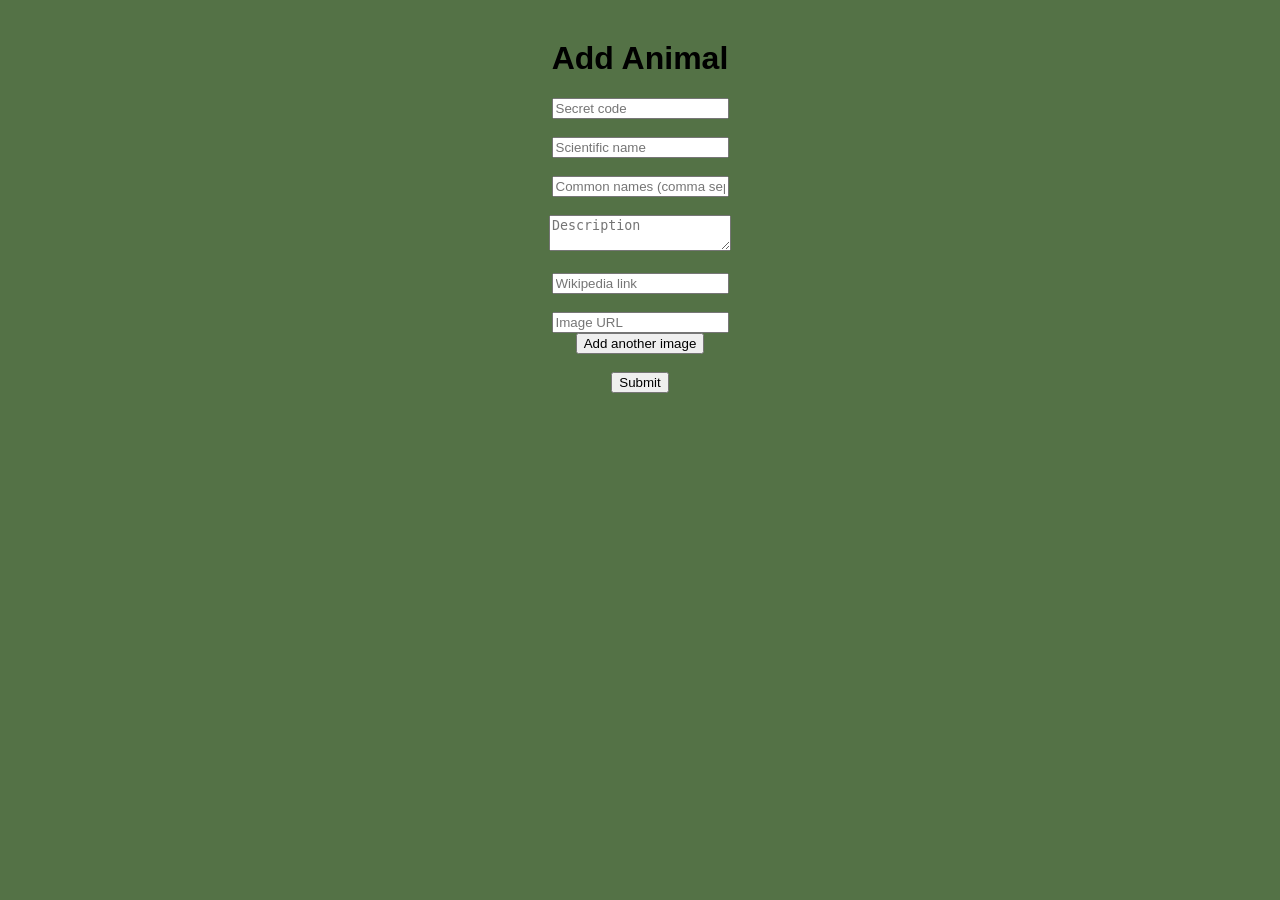
==== add.html @ 42eb828d "main" ====
<!DOCTYPE html>
<html>
<head>
<title>Add Animal</title>
<link rel="stylesheet" href="style.css">
</head>

<body>

<h1>Add Animal</h1>

<input id="code" placeholder="Secret code">

<br><br>

<input id="scientific" placeholder="Scientific name">

<br><br>

<input id="common" placeholder="Common names (comma separated)">

<br><br>

<textarea id="description" placeholder="Description"></textarea>

<br><br>

<input id="wiki" placeholder="Wikipedia link">

<br><br>

<div id="imageContainer">
<input class="imageInput" placeholder="Image URL">
</div>

<button onclick="addImage()">Add another image</button>

<br><br>

<button onclick="submitAnimal()">Submit</button>

<p id="status"></p>

<script src="add.js"></script>

</body>
</html>
---- style.css ----
body{
font-family: Arial;
text-align: center;
margin:40px;
background-color: #547246;
}

header{
display:flex;
justify-content:space-between;
align-items:center;
}

#suggestions{
list-style:none;
padding:0;
}

#suggestions li{
padding:6px;
cursor:pointer;
}

#suggestions li:hover{
background:#eee;
}

img{
max-width:300px;
margin:10px;
}
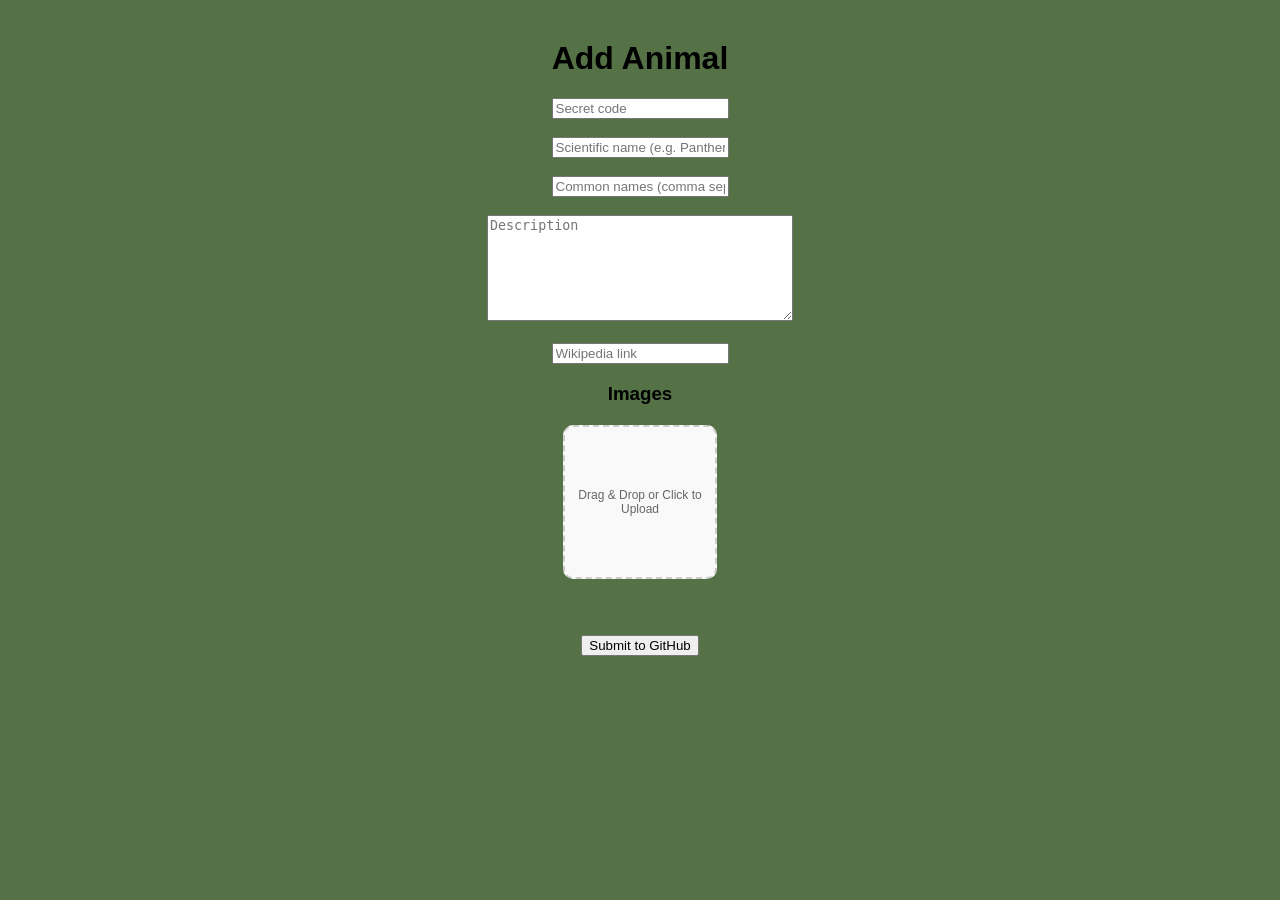
==== commit 7c9e09f9: "more" ====
--- a/add.html
+++ b/add.html
@@ -1,47 +1,37 @@
 <!DOCTYPE html>
 <html>
 <head>
-<title>Add Animal</title>
-<link rel="stylesheet" href="style.css">
+    <title>Add Animal</title>
+    <link rel="stylesheet" href="style.css">
 </head>
-
 <body>
 
-<h1>Add Animal</h1>
+    <h1>Add Animal</h1>
+    <div class="form-group">
+        <input id="code" type="password" placeholder="Secret code">
+        <br><br>
+        <input id="scientific" placeholder="Scientific name (e.g. Panthera leo)">
+        <br><br>
+        <input id="common" placeholder="Common names (comma separated)">
+        <br><br>
+        <textarea id="description" placeholder="Description"></textarea>
+        <br><br>
+        <input id="wiki" placeholder="Wikipedia link">
+    </div>
 
-<input id="code" placeholder="Secret code">
+    <h3>Images</h3>
+    <div id="image-grid" class="image-grid">
+        <!-- First drop zone -->
+        <div class="drop-zone" onclick="triggerInput(this)">
+            <span>Drag & Drop or Click to Upload</span>
+            <input type="file" accept="image/*" onchange="handleFile(this)" style="display:none">
+        </div>
+    </div>
 
-<br><br>
+    <br><br>
+    <button id="submit-btn" onclick="submitAnimal()">Submit to GitHub</button>
+    <p id="status"></p>
 
-<input id="scientific" placeholder="Scientific name">
-
-<br><br>
-
-<input id="common" placeholder="Common names (comma separated)">
-
-<br><br>
-
-<textarea id="description" placeholder="Description"></textarea>
-
-<br><br>
-
-<input id="wiki" placeholder="Wikipedia link">
-
-<br><br>
-
-<div id="imageContainer">
-<input class="imageInput" placeholder="Image URL">
-</div>
-
-<button onclick="addImage()">Add another image</button>
-
-<br><br>
-
-<button onclick="submitAnimal()">Submit</button>
-
-<p id="status"></p>
-
-<script src="add.js"></script>
-
+    <script src="add.js"></script>
 </body>
 </html>
--- a/style.css
+++ b/style.css
@@ -28,4 +28,51 @@
 img{
 max-width:300px;
 margin:10px;
+}
+.image-grid {
+    display: flex;
+    flex-wrap: wrap;
+    justify-content: center;
+    gap: 15px;
+    margin: 20px;
+}
+
+.drop-zone {
+    width: 150px;
+    height: 150px;
+    border: 2px dashed #ccc;
+    border-radius: 10px;
+    display: flex;
+    align-items: center;
+    justify-content: center;
+    cursor: pointer;
+    background: #f9f9f9;
+    position: relative;
+    overflow: hidden;
+    color: #666;
+    font-size: 12px;
+    transition: 0.3s;
+}
+
+.drop-zone:hover {
+    background: #e0e0e0;
+}
+
+.drop-zone img {
+    width: 100%;
+    height: 100%;
+    object-fit: cover;
+    margin: 0;
+}
+
+.plus-zone {
+    font-size: 40px;
+    font-weight: bold;
+    color: #4CAF50;
+    border: 2px solid #4CAF50;
+}
+
+textarea {
+    width: 300px;
+    height: 100px;
 }
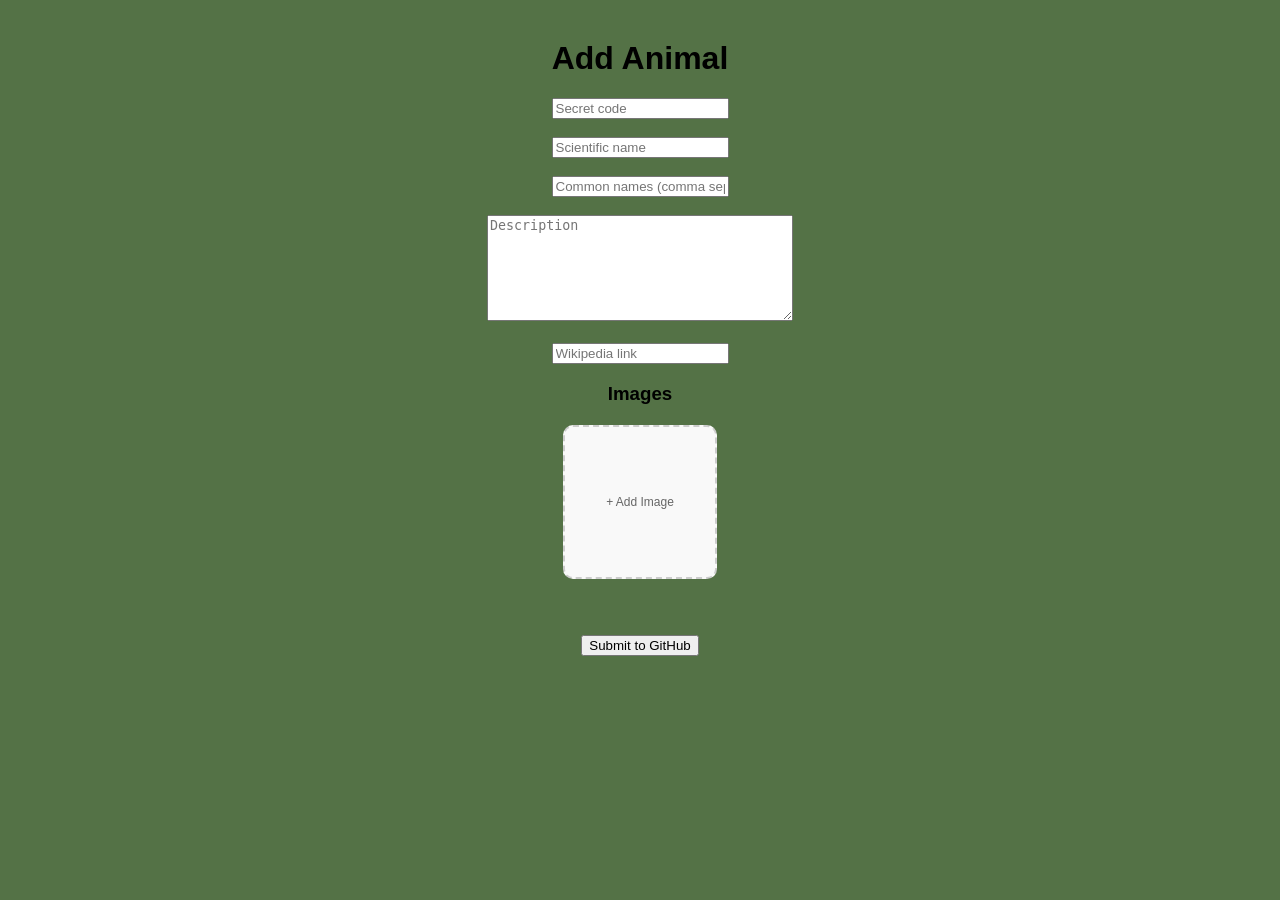
==== commit 7febe110: "update" ====
--- a/add.html
+++ b/add.html
@@ -7,23 +7,22 @@
 <body>
 
     <h1>Add Animal</h1>
-    <div class="form-group">
-        <input id="code" type="password" placeholder="Secret code">
-        <br><br>
-        <input id="scientific" placeholder="Scientific name (e.g. Panthera leo)">
-        <br><br>
-        <input id="common" placeholder="Common names (comma separated)">
-        <br><br>
-        <textarea id="description" placeholder="Description"></textarea>
-        <br><br>
-        <input id="wiki" placeholder="Wikipedia link">
-    </div>
+    
+    <input id="code" type="password" placeholder="Secret code">
+    <br><br>
+    <input id="scientific" placeholder="Scientific name">
+    <br><br>
+    <input id="common" placeholder="Common names (comma separated)">
+    <br><br>
+    <textarea id="description" placeholder="Description"></textarea>
+    <br><br>
+    <input id="wiki" placeholder="Wikipedia link">
 
     <h3>Images</h3>
     <div id="image-grid" class="image-grid">
-        <!-- First drop zone -->
+        <!-- Initial Drop Zone -->
         <div class="drop-zone" onclick="triggerInput(this)">
-            <span>Drag & Drop or Click to Upload</span>
+            <span>+ Add Image</span>
             <input type="file" accept="image/*" onchange="handleFile(this)" style="display:none">
         </div>
     </div>
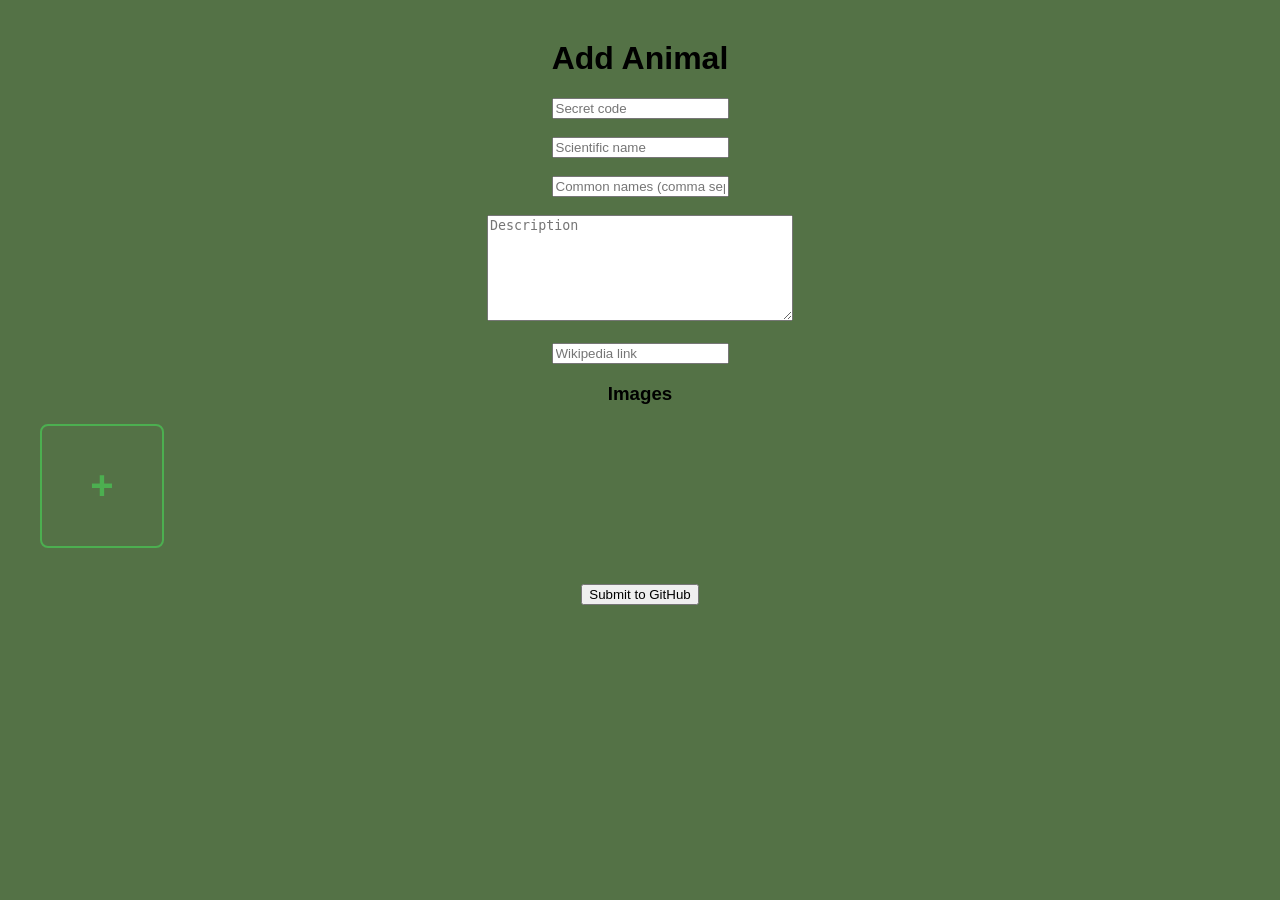
==== commit 2f4cb755: "draganddrop" ====
--- a/add.html
+++ b/add.html
@@ -1,36 +1,48 @@
 <!DOCTYPE html>
 <html>
 <head>
-    <title>Add Animal</title>
-    <link rel="stylesheet" href="style.css">
+<title>Add Animal</title>
+<link rel="stylesheet" href="style.css">
 </head>
+
 <body>
 
-    <h1>Add Animal</h1>
-    
-    <input id="code" type="password" placeholder="Secret code">
-    <br><br>
-    <input id="scientific" placeholder="Scientific name">
-    <br><br>
-    <input id="common" placeholder="Common names (comma separated)">
-    <br><br>
-    <textarea id="description" placeholder="Description"></textarea>
-    <br><br>
-    <input id="wiki" placeholder="Wikipedia link">
+<h1>Add Animal</h1>
 
-    <h3>Images</h3>
-    <div id="image-grid" class="image-grid">
-        <!-- Initial Drop Zone -->
-        <div class="drop-zone" onclick="triggerInput(this)">
-            <span>+ Add Image</span>
-            <input type="file" accept="image/*" onchange="handleFile(this)" style="display:none">
-        </div>
+<input id="code" type="password" placeholder="Secret code">
+
+<br><br>
+
+<input id="scientific" placeholder="Scientific name">
+
+<br><br>
+
+<input id="common" placeholder="Common names (comma separated)">
+
+<br><br>
+
+<textarea id="description" placeholder="Description"></textarea>
+
+<br><br>
+
+<input id="wiki" placeholder="Wikipedia link">
+
+<h3>Images</h3>
+
+<div id="image-grid">
+    <div class="drop-zone plus-zone">
+        <span>+</span>
+        <input type="file" accept="image/*" hidden>
     </div>
+</div>
 
-    <br><br>
-    <button id="submit-btn" onclick="submitAnimal()">Submit to GitHub</button>
-    <p id="status"></p>
+<br><br>
 
-    <script src="add.js"></script>
+<button id="submit-btn">Submit to GitHub</button>
+
+<p id="status"></p>
+
+<script type="module" src="add.js"></script>
+
 </body>
 </html>
--- a/style.css
+++ b/style.css
@@ -29,40 +29,34 @@
 max-width:300px;
 margin:10px;
 }
-.image-grid {
-    display: flex;
-    flex-wrap: wrap;
-    justify-content: center;
-    gap: 15px;
-    margin: 20px;
+
+#image-grid{
+    display:flex;
+    flex-wrap:wrap;
+    gap:10px;
 }
 
-.drop-zone {
-    width: 150px;
-    height: 150px;
-    border: 2px dashed #ccc;
-    border-radius: 10px;
-    display: flex;
-    align-items: center;
-    justify-content: center;
-    cursor: pointer;
-    background: #f9f9f9;
-    position: relative;
-    overflow: hidden;
-    color: #666;
-    font-size: 12px;
-    transition: 0.3s;
+.drop-zone{
+    width:120px;
+    height:120px;
+    border:2px dashed #999;
+    border-radius:8px;
+    display:flex;
+    align-items:center;
+    justify-content:center;
+    cursor:pointer;
+    font-size:40px;
 }
 
 .drop-zone:hover {
     background: #e0e0e0;
 }
 
-.drop-zone img {
-    width: 100%;
-    height: 100%;
-    object-fit: cover;
-    margin: 0;
+.drop-zone img{
+    width:100%;
+    height:100%;
+    object-fit:cover;
+    border-radius:8px;
 }
 
 .plus-zone {
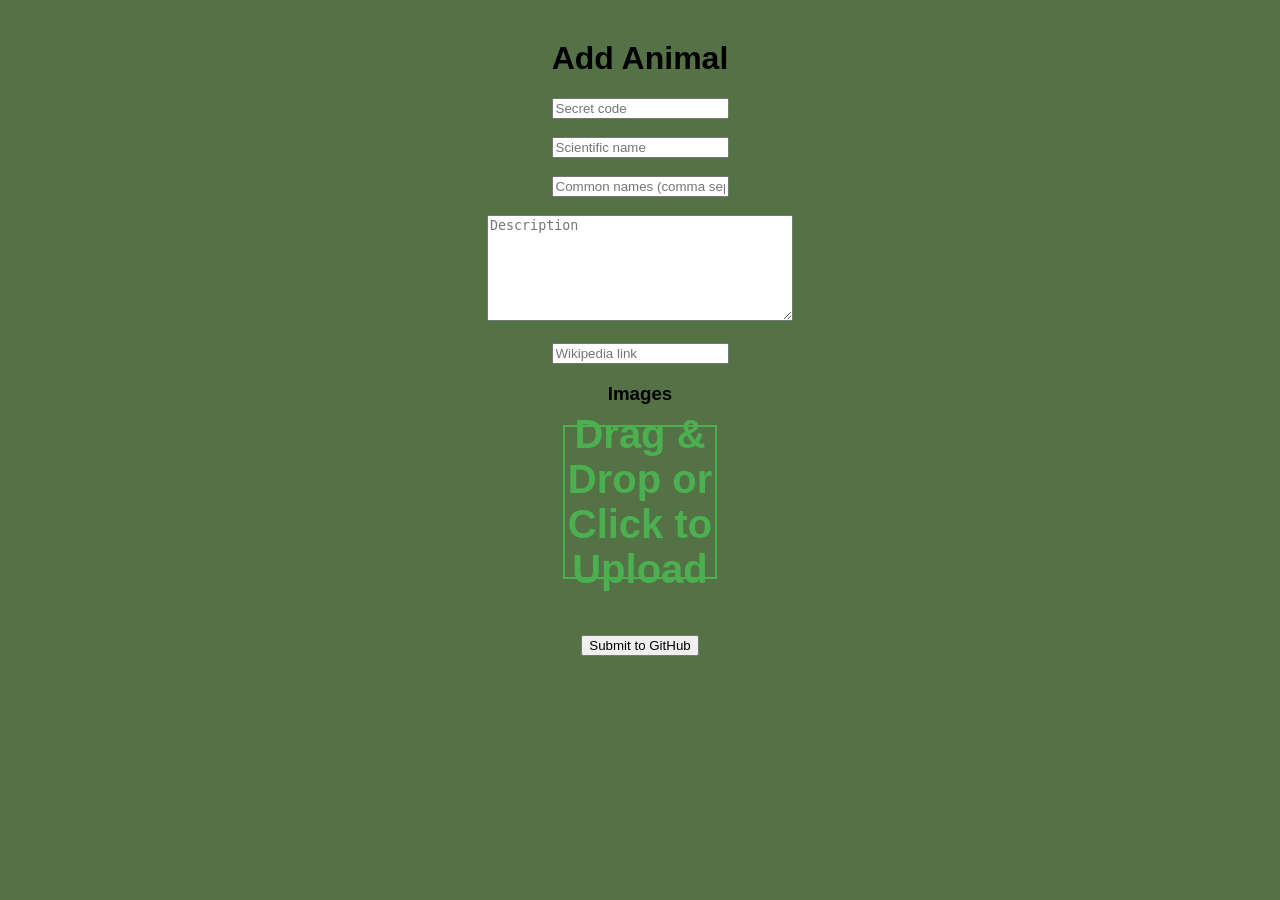
==== commit 9c00977b: "updated drag and drop" ====
--- a/add.html
+++ b/add.html
@@ -1,48 +1,39 @@
 <!DOCTYPE html>
 <html>
 <head>
-<title>Add Animal</title>
-<link rel="stylesheet" href="style.css">
+    <title>Add Animal</title>
+    <link rel="stylesheet" href="style.css">
 </head>
-
 <body>
 
-<h1>Add Animal</h1>
+    <h1>Add Animal</h1>
+    <div class="form-group">
+        <input id="code" type="password" placeholder="Secret code">
+        <br><br>
+        <input id="scientific" placeholder="Scientific name">
+        <br><br>
+        <input id="common" placeholder="Common names (comma separated)">
+        <br><br>
+        <textarea id="description" placeholder="Description"></textarea>
+        <br><br>
+        <input id="wiki" placeholder="Wikipedia link">
+    </div>
 
-<input id="code" type="password" placeholder="Secret code">
+    <h3>Images</h3>
+    <div id="image-grid" class="image-grid">
+        <!-- First drop zone -->
+        <div class="drop-zone plus-zone">
+            <span>Drag & Drop or Click to Upload</span>
+            <input type="file" accept="image/*" style="display:none">
+        </div>
+    </div>
 
-<br><br>
+    <br><br>
+    <button id="submit-btn">Submit to GitHub</button>
+    <p id="status"></p>
 
-<input id="scientific" placeholder="Scientific name">
-
-<br><br>
-
-<input id="common" placeholder="Common names (comma separated)">
-
-<br><br>
-
-<textarea id="description" placeholder="Description"></textarea>
-
-<br><br>
-
-<input id="wiki" placeholder="Wikipedia link">
-
-<h3>Images</h3>
-
-<div id="image-grid">
-    <div class="drop-zone plus-zone">
-        <span>+</span>
-        <input type="file" accept="image/*" hidden>
-    </div>
-</div>
-
-<br><br>
-
-<button id="submit-btn">Submit to GitHub</button>
-
-<p id="status"></p>
-
-<script type="module" src="add.js"></script>
+    <!-- Use type="module" so we can use your config.js -->
+    <script type="module" src="add.js"></script>
 
 </body>
 </html>
--- a/style.css
+++ b/style.css
@@ -29,34 +29,38 @@
 max-width:300px;
 margin:10px;
 }
-
-#image-grid{
-    display:flex;
-    flex-wrap:wrap;
-    gap:10px;
+.image-grid {
+    display: flex;
+    flex-wrap: wrap;
+    justify-content: center;
+    gap: 15px;
+    margin: 20px;
 }
 
-.drop-zone{
-    width:120px;
-    height:120px;
-    border:2px dashed #999;
-    border-radius:8px;
-    display:flex;
-    align-items:center;
-    justify-content:center;
-    cursor:pointer;
-    font-size:40px;
+.drop-zone {
+    width: 150px;
+    height: 150px;
+    border: 2px dashed #ccc;
+    display: flex;
+    align-items: center;
+    justify-content: center;
+    cursor: pointer;
 }
 
 .drop-zone:hover {
     background: #e0e0e0;
 }
 
-.drop-zone img{
-    width:100%;
-    height:100%;
-    object-fit:cover;
-    border-radius:8px;
+.drop-zone img {
+    width: 100%;
+    height: 100%;
+    object-fit: cover;
+    margin: 0;
+}
+
+.drop-zone.dragging{
+    border-color:#0077ff;
+    background:#eef4ff;
 }
 
 .plus-zone {
